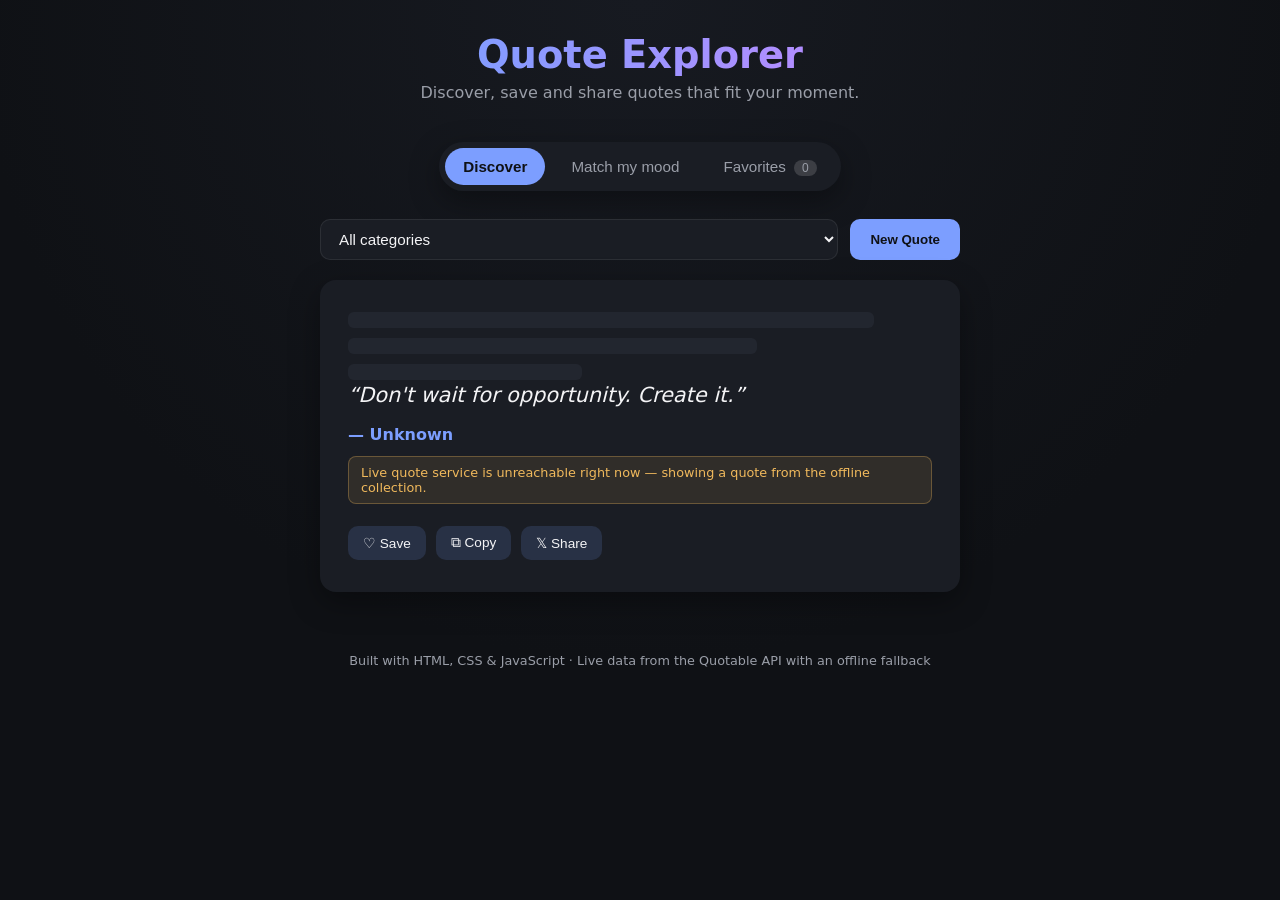
==== index.html @ e170ad78 "Rebuild with self-trained Naive Bayes classifier for categorization and mood-based quote matching" ====
<!DOCTYPE html>
<html lang="en">
<head>
<meta charset="UTF-8" />
<meta name="viewport" content="width=device-width, initial-scale=1.0" />
<title>Quote Explorer</title>
<link rel="stylesheet" href="style.css" />
</head>
<body>

  <header class="app-header">
    <h1>Quote Explorer</h1>
    <p class="tagline">Discover, save and share quotes that fit your moment.</p>
  </header>

  <nav class="tabs" role="tablist">
    <button class="tab-btn active" data-tab="discover" role="tab" aria-selected="true">Discover</button>
    <button class="tab-btn" data-tab="mood" role="tab" aria-selected="false">Match my mood</button>
    <button class="tab-btn" data-tab="favorites" role="tab" aria-selected="false">
      Favorites <span id="favCount" class="badge">0</span>
    </button>
  </nav>

  <main>
    <!-- DISCOVER TAB -->
    <section id="discover" class="tab-panel active">
      <div class="controls">
        <label for="categorySelect" class="visually-hidden">Category</label>
        <select id="categorySelect">
          <option value="all">All categories</option>
          <option value="motivation">Motivation</option>
          <option value="philosophy">Philosophy</option>
          <option value="literature">Literature</option>
          <option value="wisdom">Wisdom</option>
          <option value="happiness">Happiness</option>
          <option value="life">Life</option>
        </select>
        <button id="newQuoteBtn" class="primary-btn">New Quote</button>
      </div>

      <div id="quoteCard" class="quote-card" aria-live="polite">
        <div id="skeleton" class="skeleton" hidden>
          <div class="skeleton-line long"></div>
          <div class="skeleton-line medium"></div>
          <div class="skeleton-line short"></div>
        </div>

        <blockquote id="quoteText" class="quote-text"></blockquote>
        <p id="quoteAuthor" class="quote-author"></p>

        <div id="offlineNotice" class="offline-notice" hidden>
          Live quote service is unreachable right now — showing a quote from the offline collection.
        </div>

        <div class="card-actions">
          <button id="favBtn" class="icon-btn" title="Save to favorites" aria-pressed="false">♡ Save</button>
          <button id="copyBtn" class="icon-btn" title="Copy quote">⧉ Copy</button>
          <button id="twitterBtn" class="icon-btn" title="Share on Twitter">𝕏 Share</button>
        </div>
      </div>
    </section>

    <!-- MOOD TAB -->
    <section id="mood" class="tab-panel">
      <p class="section-intro">Tell me how you're feeling or what you're facing, and I'll match a quote to it.</p>
      <form id="moodForm" class="mood-form">
        <input
          type="text"
          id="moodInput"
          placeholder="e.g. stressed about exams, need motivation, feeling low..."
          autocomplete="off"
        />
        <button type="submit" class="primary-btn">Find a quote</button>
      </form>

      <div class="mood-chips">
        <button type="button" class="chip" data-mood="stressed about work">Stressed</button>
        <button type="button" class="chip" data-mood="need motivation to start">Unmotivated</button>
        <button type="button" class="chip" data-mood="feeling low and sad">Feeling low</button>
        <button type="button" class="chip" data-mood="lost confidence in myself">Low confidence</button>
        <button type="button" class="chip" data-mood="thinking about life and purpose">Reflective</button>
      </div>

      <div id="moodResult" class="quote-card mood-result" hidden aria-live="polite">
        <blockquote id="moodQuoteText" class="quote-text"></blockquote>
        <p id="moodQuoteAuthor" class="quote-author"></p>
        <p id="moodExplanation" class="mood-explanation"></p>
        <div class="card-actions">
          <button id="moodFavBtn" class="icon-btn" title="Save to favorites" aria-pressed="false">♡ Save</button>
          <button id="moodCopyBtn" class="icon-btn" title="Copy quote">⧉ Copy</button>
          <button id="moodTwitterBtn" class="icon-btn" title="Share on Twitter">𝕏 Share</button>
        </div>
      </div>
    </section>

    <!-- FAVORITES TAB -->
    <section id="favorites" class="tab-panel">
      <p class="section-intro">Quotes you've saved, stored locally in this browser.</p>
      <div id="favoritesList" class="favorites-list"></div>
      <p id="emptyFavorites" class="empty-state" hidden>No favorites yet — save a quote from Discover or Match my mood.</p>
    </section>
  </main>

  <footer class="app-footer">
    <p>Built with HTML, CSS &amp; JavaScript · Live data from the Quotable API with an offline fallback</p>
  </footer>

  <script src="script.js"></script>
</body>
</html>
---- style.css ----
:root {
  --bg: #0f1115;
  --surface: #1a1d24;
  --surface-hover: #22262f;
  --text: #f4f4f6;
  --text-muted: #9a9ea8;
  --accent: #7c9eff;
  --accent-soft: rgba(124, 158, 255, 0.15);
  --danger: #ff6b6b;
  --radius: 16px;
  --shadow: 0 10px 30px rgba(0, 0, 0, 0.35);
  font-family: 'Segoe UI', system-ui, -apple-system, sans-serif;
}

* { box-sizing: border-box; }

body {
  margin: 0;
  min-height: 100vh;
  background: radial-gradient(circle at top, #171a21, var(--bg) 60%);
  color: var(--text);
  display: flex;
  flex-direction: column;
  align-items: center;
  padding: 32px 16px 64px;
}

.visually-hidden {
  position: absolute;
  width: 1px; height: 1px;
  overflow: hidden;
  clip: rect(0 0 0 0);
}

.app-header {
  text-align: center;
  margin-bottom: 24px;
  animation: fadeDown 0.6s ease both;
}

.app-header h1 {
  margin: 0;
  font-size: clamp(1.8rem, 4vw, 2.4rem);
  background: linear-gradient(90deg, var(--accent), #b98bff);
  -webkit-background-clip: text;
  background-clip: text;
  color: transparent;
}

.tagline {
  color: var(--text-muted);
  margin-top: 6px;
}

.tabs {
  display: flex;
  gap: 8px;
  background: var(--surface);
  padding: 6px;
  border-radius: 999px;
  margin-bottom: 28px;
  box-shadow: var(--shadow);
}

.tab-btn {
  border: none;
  background: transparent;
  color: var(--text-muted);
  padding: 10px 18px;
  border-radius: 999px;
  cursor: pointer;
  font-size: 0.95rem;
  transition: background 0.25s ease, color 0.25s ease;
}

.tab-btn:hover { color: var(--text); }

.tab-btn.active {
  background: var(--accent);
  color: #0f1115;
  font-weight: 600;
}

.badge {
  background: rgba(255,255,255,0.15);
  border-radius: 999px;
  padding: 1px 8px;
  font-size: 0.75rem;
  margin-left: 4px;
}

.tab-btn.active .badge { background: rgba(0,0,0,0.15); }

main {
  width: 100%;
  max-width: 640px;
}

.tab-panel { display: none; animation: fadeUp 0.4s ease both; }
.tab-panel.active { display: block; }

.controls {
  display: flex;
  gap: 12px;
  margin-bottom: 20px;
  flex-wrap: wrap;
}

select, input[type="text"] {
  flex: 1;
  min-width: 160px;
  background: var(--surface);
  color: var(--text);
  border: 1px solid rgba(255,255,255,0.08);
  border-radius: 10px;
  padding: 10px 14px;
  font-size: 0.95rem;
}

select:focus, input[type="text"]:focus {
  outline: none;
  border-color: var(--accent);
}

.primary-btn {
  background: var(--accent);
  color: #0f1115;
  border: none;
  padding: 10px 20px;
  border-radius: 10px;
  font-weight: 600;
  cursor: pointer;
  transition: transform 0.15s ease, opacity 0.15s ease;
}

.primary-btn:hover { transform: translateY(-1px); opacity: 0.92; }
.primary-btn:active { transform: translateY(0); }

.quote-card {
  background: var(--surface);
  border-radius: var(--radius);
  padding: 32px 28px;
  box-shadow: var(--shadow);
  min-height: 160px;
  position: relative;
  animation: fadeIn 0.5s ease;
}

.quote-text {
  font-size: 1.3rem;
  line-height: 1.5;
  margin: 0 0 14px;
  font-style: italic;
}

.quote-text::before { content: "“"; }
.quote-text::after { content: "”"; }

.quote-author {
  color: var(--accent);
  font-weight: 600;
  margin: 0;
}

.offline-notice {
  margin-top: 12px;
  font-size: 0.8rem;
  color: #f0b95c;
  background: rgba(240, 185, 92, 0.1);
  border: 1px solid rgba(240, 185, 92, 0.3);
  padding: 8px 12px;
  border-radius: 8px;
}

.card-actions {
  display: flex;
  gap: 10px;
  margin-top: 22px;
  flex-wrap: wrap;
}

.icon-btn {
  background: var(--accent-soft);
  color: var(--text);
  border: 1px solid transparent;
  border-radius: 10px;
  padding: 8px 14px;
  cursor: pointer;
  font-size: 0.85rem;
  transition: background 0.2s ease, border-color 0.2s ease, transform 0.15s ease;
}

.icon-btn:hover { border-color: var(--accent); transform: translateY(-1px); }
.icon-btn.active { background: var(--accent); color: #0f1115; }

.icon-btn.copied::after {
  content: " ✓";
}

/* Skeleton loading state */
.skeleton { display: flex; flex-direction: column; gap: 10px; }
.skeleton-line {
  height: 16px;
  border-radius: 6px;
  background: linear-gradient(90deg, #22262f 25%, #2b3040 37%, #22262f 63%);
  background-size: 400% 100%;
  animation: shimmer 1.4s ease infinite;
}
.skeleton-line.long { width: 90%; }
.skeleton-line.medium { width: 70%; }
.skeleton-line.short { width: 40%; }

@keyframes shimmer {
  0% { background-position: 100% 0; }
  100% { background-position: -100% 0; }
}

/* Mood tab */
.section-intro {
  color: var(--text-muted);
  margin-bottom: 16px;
}

.mood-form {
  display: flex;
  gap: 10px;
  margin-bottom: 16px;
  flex-wrap: wrap;
}

.mood-chips {
  display: flex;
  flex-wrap: wrap;
  gap: 8px;
  margin-bottom: 24px;
}

.chip {
  background: var(--surface);
  color: var(--text-muted);
  border: 1px solid rgba(255,255,255,0.08);
  padding: 6px 14px;
  border-radius: 999px;
  font-size: 0.82rem;
  cursor: pointer;
  transition: all 0.2s ease;
}

.chip:hover {
  color: var(--text);
  border-color: var(--accent);
}

.mood-explanation {
  margin-top: 14px;
  padding-top: 14px;
  border-top: 1px solid rgba(255,255,255,0.08);
  color: var(--text-muted);
  font-size: 0.9rem;
}

/* Favorites */
.favorites-list {
  display: flex;
  flex-direction: column;
  gap: 14px;
}

.favorite-item {
  background: var(--surface);
  border-radius: 12px;
  padding: 18px 20px;
  animation: fadeIn 0.4s ease;
  position: relative;
}

.favorite-item p.quote-text { font-size: 1.05rem; }

.remove-fav {
  position: absolute;
  top: 14px;
  right: 14px;
  background: none;
  border: none;
  color: var(--text-muted);
  cursor: pointer;
  font-size: 0.85rem;
}

.remove-fav:hover { color: var(--danger); }

.empty-state {
  color: var(--text-muted);
  text-align: center;
  padding: 40px 0;
}

.app-footer {
  margin-top: 48px;
  color: var(--text-muted);
  font-size: 0.8rem;
  text-align: center;
}

@keyframes fadeIn {
  from { opacity: 0; transform: translateY(8px); }
  to { opacity: 1; transform: translateY(0); }
}
@keyframes fadeDown {
  from { opacity: 0; transform: translateY(-10px); }
  to { opacity: 1; transform: translateY(0); }
}
@keyframes fadeUp {
  from { opacity: 0; transform: translateY(10px); }
  to { opacity: 1; transform: translateY(0); }
}

@media (max-width: 480px) {
  .quote-card { padding: 24px 18px; }
  .quote-text { font-size: 1.1rem; }
  .tabs { width: 100%; justify-content: space-between; }
  .tab-btn { padding: 8px 10px; font-size: 0.85rem; }
}
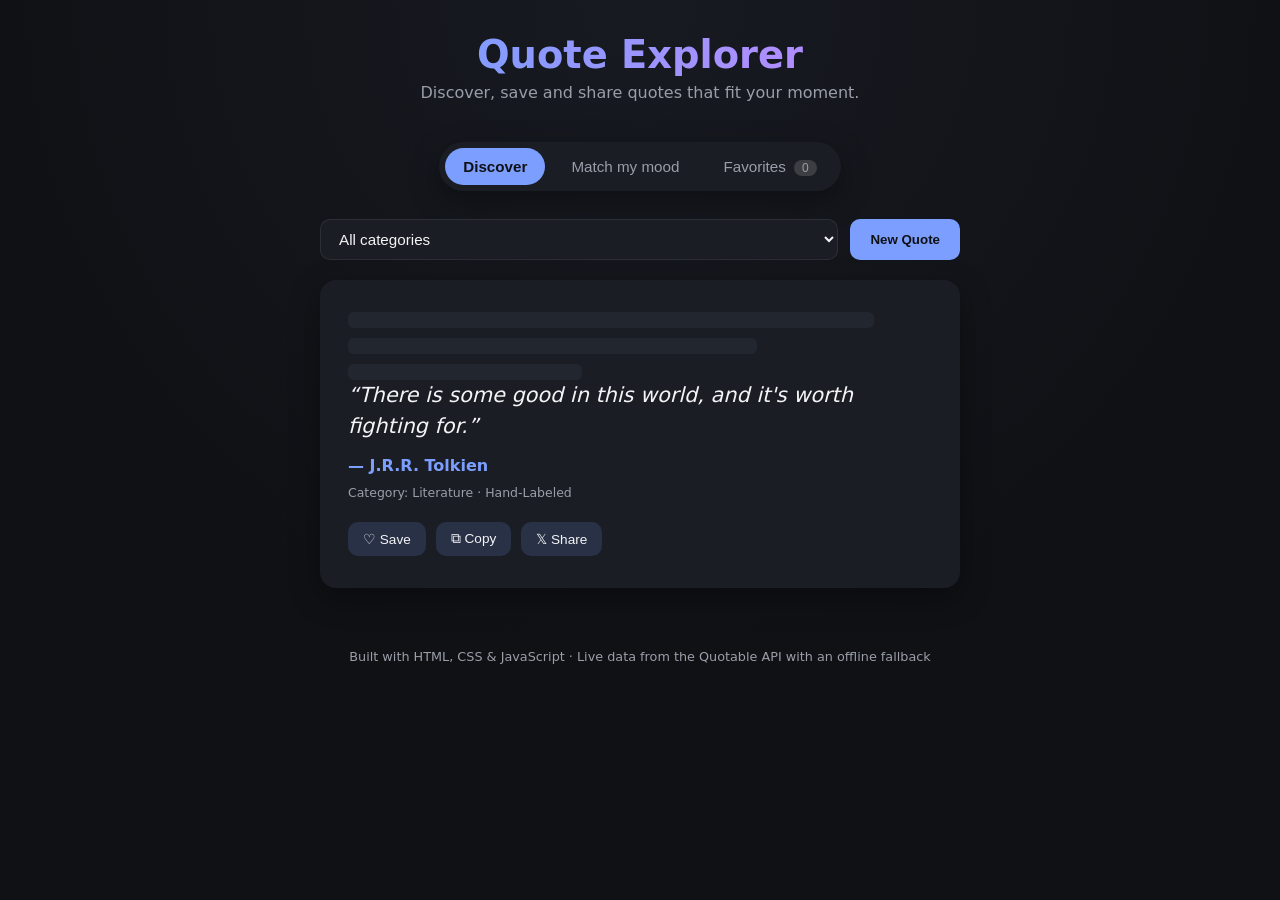
==== commit d8cc638f: "Remove dead Quotable API dependency, use classified dataset as primary source" ====
--- a/index.html
+++ b/index.html
@@ -48,9 +48,7 @@
         <blockquote id="quoteText" class="quote-text"></blockquote>
         <p id="quoteAuthor" class="quote-author"></p>
 
-        <div id="offlineNotice" class="offline-notice" hidden>
-          Live quote service is unreachable right now — showing a quote from the offline collection.
-        </div>
+        <p id="quoteMeta" class="quote-meta"></p>
 
         <div class="card-actions">
           <button id="favBtn" class="icon-btn" title="Save to favorites" aria-pressed="false">♡ Save</button>
@@ -107,4 +105,4 @@
 
   <script src="script.js"></script>
 </body>
-</html>
+</html>
--- a/style.css
+++ b/style.css
@@ -162,14 +162,11 @@
   margin: 0;
 }
 
-.offline-notice {
-  margin-top: 12px;
-  font-size: 0.8rem;
-  color: #f0b95c;
-  background: rgba(240, 185, 92, 0.1);
-  border: 1px solid rgba(240, 185, 92, 0.3);
-  padding: 8px 12px;
-  border-radius: 8px;
+.quote-meta {
+  margin: 10px 0 0;
+  font-size: 0.78rem;
+  color: var(--text-muted);
+  text-transform: capitalize;
 }
 
 .card-actions {
@@ -320,4 +317,4 @@
   .quote-text { font-size: 1.1rem; }
   .tabs { width: 100%; justify-content: space-between; }
   .tab-btn { padding: 8px 10px; font-size: 0.85rem; }
-}
+}
